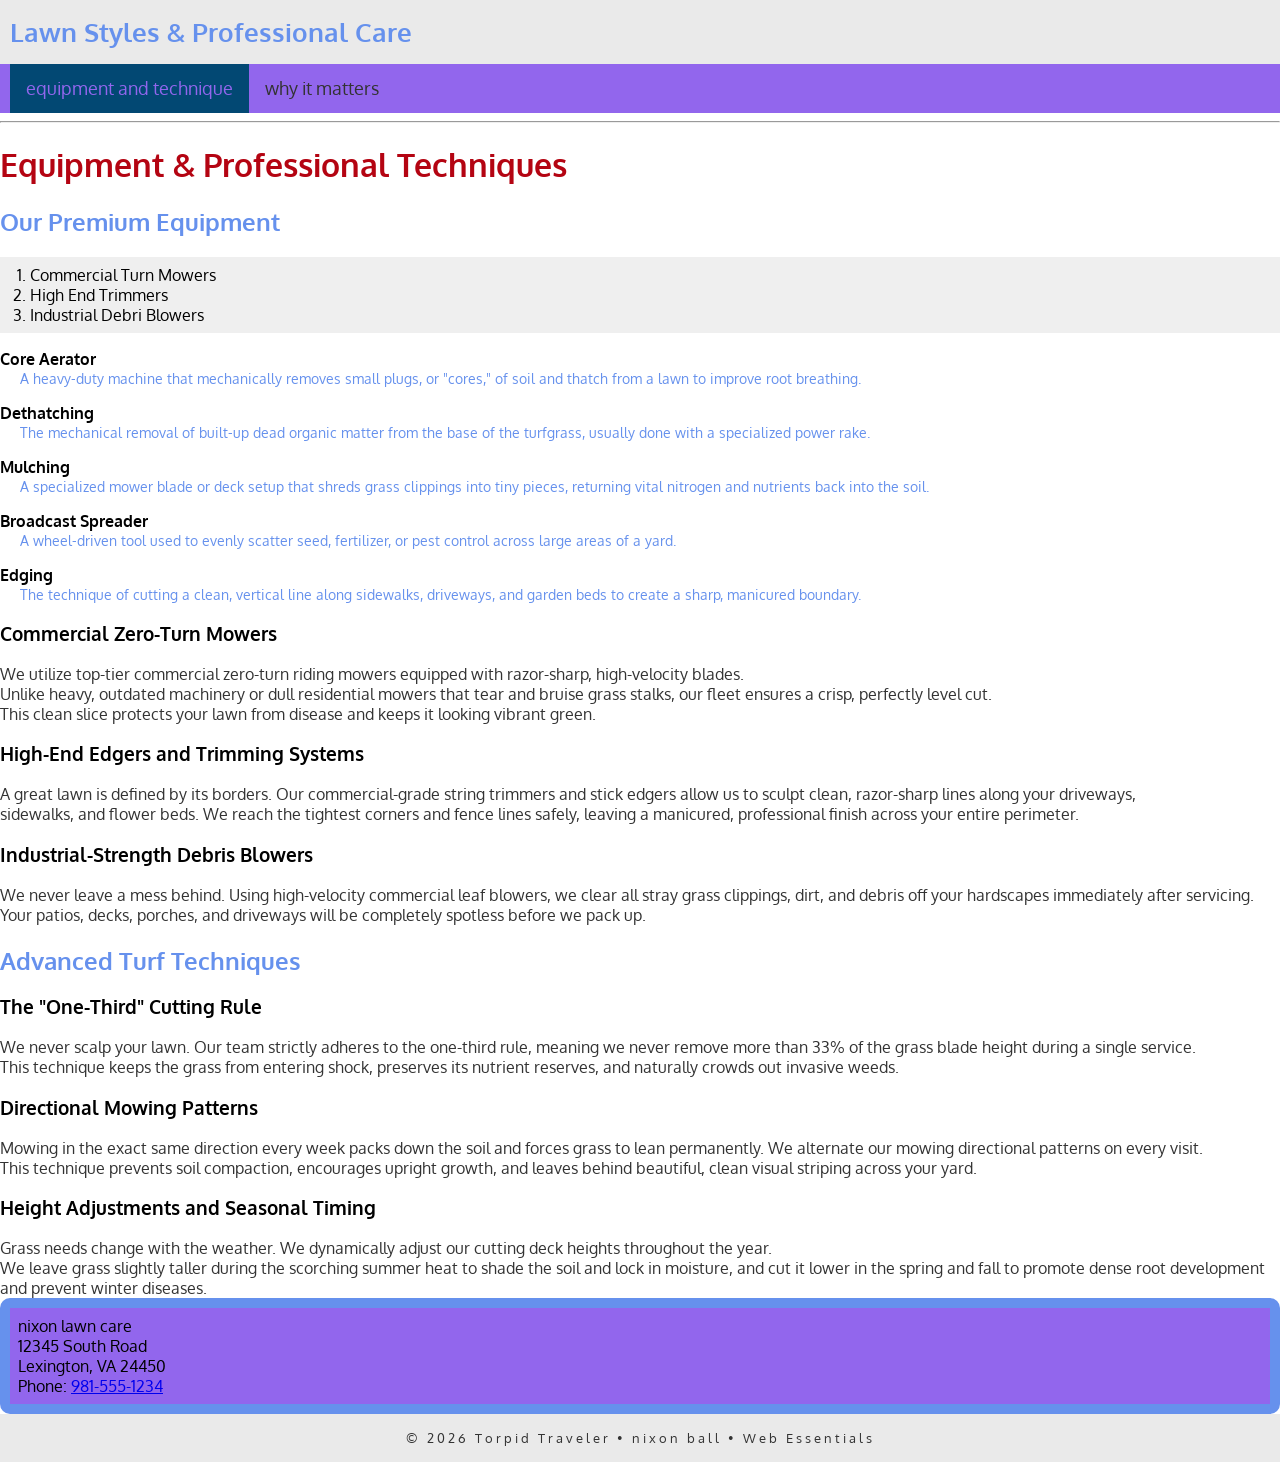
==== index.html @ 4f92e5b4 "unit 04 website" ====
<!doctype html>
<html lang="en">

<head>
    <meta charset="UTF-8">
    <meta name="description" content="lawn styles and equipment used" />
    <meta name="author" content="nixon" />
    <meta name="viewport" content="width=device-width, initial-scale=1">
    <title>lawn styles</title>

    <link rel="stylesheet" href="style.css">

    <link rel="preconnect" href="https://fonts.googleapis.com">
    <link rel="preconnect" href="https://fonts.gstatic.com" crossorigin>
    <link href="https://fonts.googleapis.com/css2?family=Oxygen:wght@300;400;700&display=swap" rel="stylesheet">
</head>

<body>
    <!-- start the page header -->
    <header>
        <span>Lawn Styles & Professional Care</span>
    </header>

    <!-- start the page navigation -->
    <nav>
        <ul>
            <li class="active"><a href="index.html">equipment and technique</a></li>
            <li><a href="techniques.html">why it matters</a></li>
        </ul>
    </nav>
<hr>
    <!-- start the page main -->
    <main>
        <h1>Equipment & Professional Techniques</h1>

        <h2>Our Premium Equipment</h2>
        <ol><li>Commercial Turn Mowers</li><li>High End Trimmers
        </li><li>Industrial Debri Blowers</li></ol>
        <dl>
  <dt><strong>Core Aerator</strong></dt>
  <dd>A heavy-duty machine that mechanically removes small plugs, or "cores," of soil and thatch from a lawn to improve root breathing.</dd>

  <dt><strong>Dethatching</strong></dt>
  <dd>The mechanical removal of built-up dead organic matter from the base of the turfgrass, usually done with a specialized power rake.</dd>

  <dt><strong>Mulching</strong></dt>
  <dd>A specialized mower blade or deck setup that shreds grass clippings into tiny pieces, returning vital nitrogen and nutrients back into the soil.</dd>

  <dt><strong>Broadcast Spreader</strong></dt>
  <dd>A wheel-driven tool used to evenly scatter seed, fertilizer, or pest control across large areas of a yard.</dd>

  <dt><strong>Edging</strong></dt>
  <dd>The technique of cutting a clean, vertical line along sidewalks, driveways, and garden beds to create a sharp, manicured boundary.</dd>
</dl>

        <h3>Commercial Zero-Turn Mowers</h3>
        <p>We utilize top-tier commercial zero-turn riding mowers equipped with razor-sharp, high-velocity blades. <br>
            Unlike heavy, outdated machinery or dull residential mowers that tear and bruise grass stalks, our fleet
            ensures a crisp, perfectly level cut. <br> This clean slice protects your lawn from disease and keeps it looking
            vibrant green.</p>

        <h3>High-End Edgers and Trimming Systems</h3>
        <p>A great lawn is defined by its borders. Our commercial-grade string trimmers and stick edgers allow us to
            sculpt clean, razor-sharp lines along your driveways, <br> sidewalks, and flower beds. We reach the tightest
            corners and fence lines safely, leaving a manicured, professional finish across your entire perimeter.</p>

        <h3>Industrial-Strength Debris Blowers</h3>
        <p>We never leave a mess behind. Using high-velocity commercial leaf blowers, we clear all stray grass
            clippings, dirt, and debris off your hardscapes immediately after servicing. <br> Your patios, decks, porches,
            and driveways will be completely spotless before we pack up.</p>

        <h2>Advanced Turf Techniques</h2>

        <h3>The "One-Third" Cutting Rule</h3>
        <p>We never scalp your lawn. Our team strictly adheres to the one-third rule, meaning we never remove more than
            33% of the grass blade height during a single service. <br> This technique keeps the grass from entering shock,
            preserves its nutrient reserves, and naturally crowds out invasive weeds.</p>

        <h3>Directional Mowing Patterns</h3>
        <p>Mowing in the exact same direction every week packs down the soil and forces grass to lean permanently. We
            alternate our mowing directional patterns on every visit. <br> This technique prevents soil compaction,
            encourages upright growth, and leaves behind beautiful, clean visual striping across your yard.</p>

        <h3>Height Adjustments and Seasonal Timing</h3>
        <p>Grass needs change with the weather. We dynamically adjust our cutting deck heights throughout the year. <br> We
            leave grass slightly taller during the scorching summer heat to shade the soil and lock in moisture, and cut
            it lower in the spring and fall to promote dense root development and prevent winter diseases.</p>

        <address>
            nixon lawn care<br>
            12345 South Road<br>
            Lexington, VA 24450<br>
            Phone: <a href="tel:9815551234">981-555-1234</a>
        </address>



    </main>


    <!-- start the page footer -->
    <footer>
        <p>&copy; 2026 Torpid Traveler &bull; nixon ball &bull; Web Essentials</p>
    </footer>
</body>

</html>
---- style.css ----
body{font-family: "Oxygen", sans-serif;

margin: 0;}

header{
background-color:#eaeaea ;

padding: 1rem 10px;
}

header span {

    color:#6691ED ;
    font-size: 1.6rem;
    font-weight: 700;
}

nav {
background-color: #9266ED; margin: 0;

}
nav ul {
    margin: 0;
    list-style-type: none;
    padding: 0 10px;
    display: flex;
}
nav a {
padding: 0.83rem 1rem;
display: block;
text-decoration: none;
color: #333;
font-size: 1.1rem;

}

nav li a:hover {
    color: white;

}


nav li.active a {background-color: #024873;
    color: #9266ED;
    
}
main h1{
color: #b40412;
}
main h2{
    color: #6691ED;
}
main p{
    margin: 0;
    color: #333;
}

main ol {
    padding: .5rem 30px;
    background-color:#efefef
}

main dl dt{ 
    color: #b40412;
    font-weight: 700;
    margin-top: 1rem;
}
main dl dd{
    color: #6691ED;
    font-size: .9rem;
    margin-left: 20px;
}
main ul{
    list-style-type: circle;
}
main ul li{
    line-height: 125%;
    margin-bottom: .5rem;
    font-size: .9rem;
}
main strong{
    font-weight: 700;
    color: black;
}
main em{
    font-weight: 300;
}
main address{
    font-style:normal;
    background-color: #9266ED;
    padding: .5rem;
    border-radius: 10px;
    border: 10px solid #6691ED;
}
main a:hover{
    color: #b40412;
}
footer{
    background-color: #eaeaea;
    text-align: center;
    padding: 1rem 0;
}
footer p{
    margin: 0;
    font-size: .8rem;
    color: #333;
    letter-spacing: 3px;
}
dd{
   margin-left: px;
}
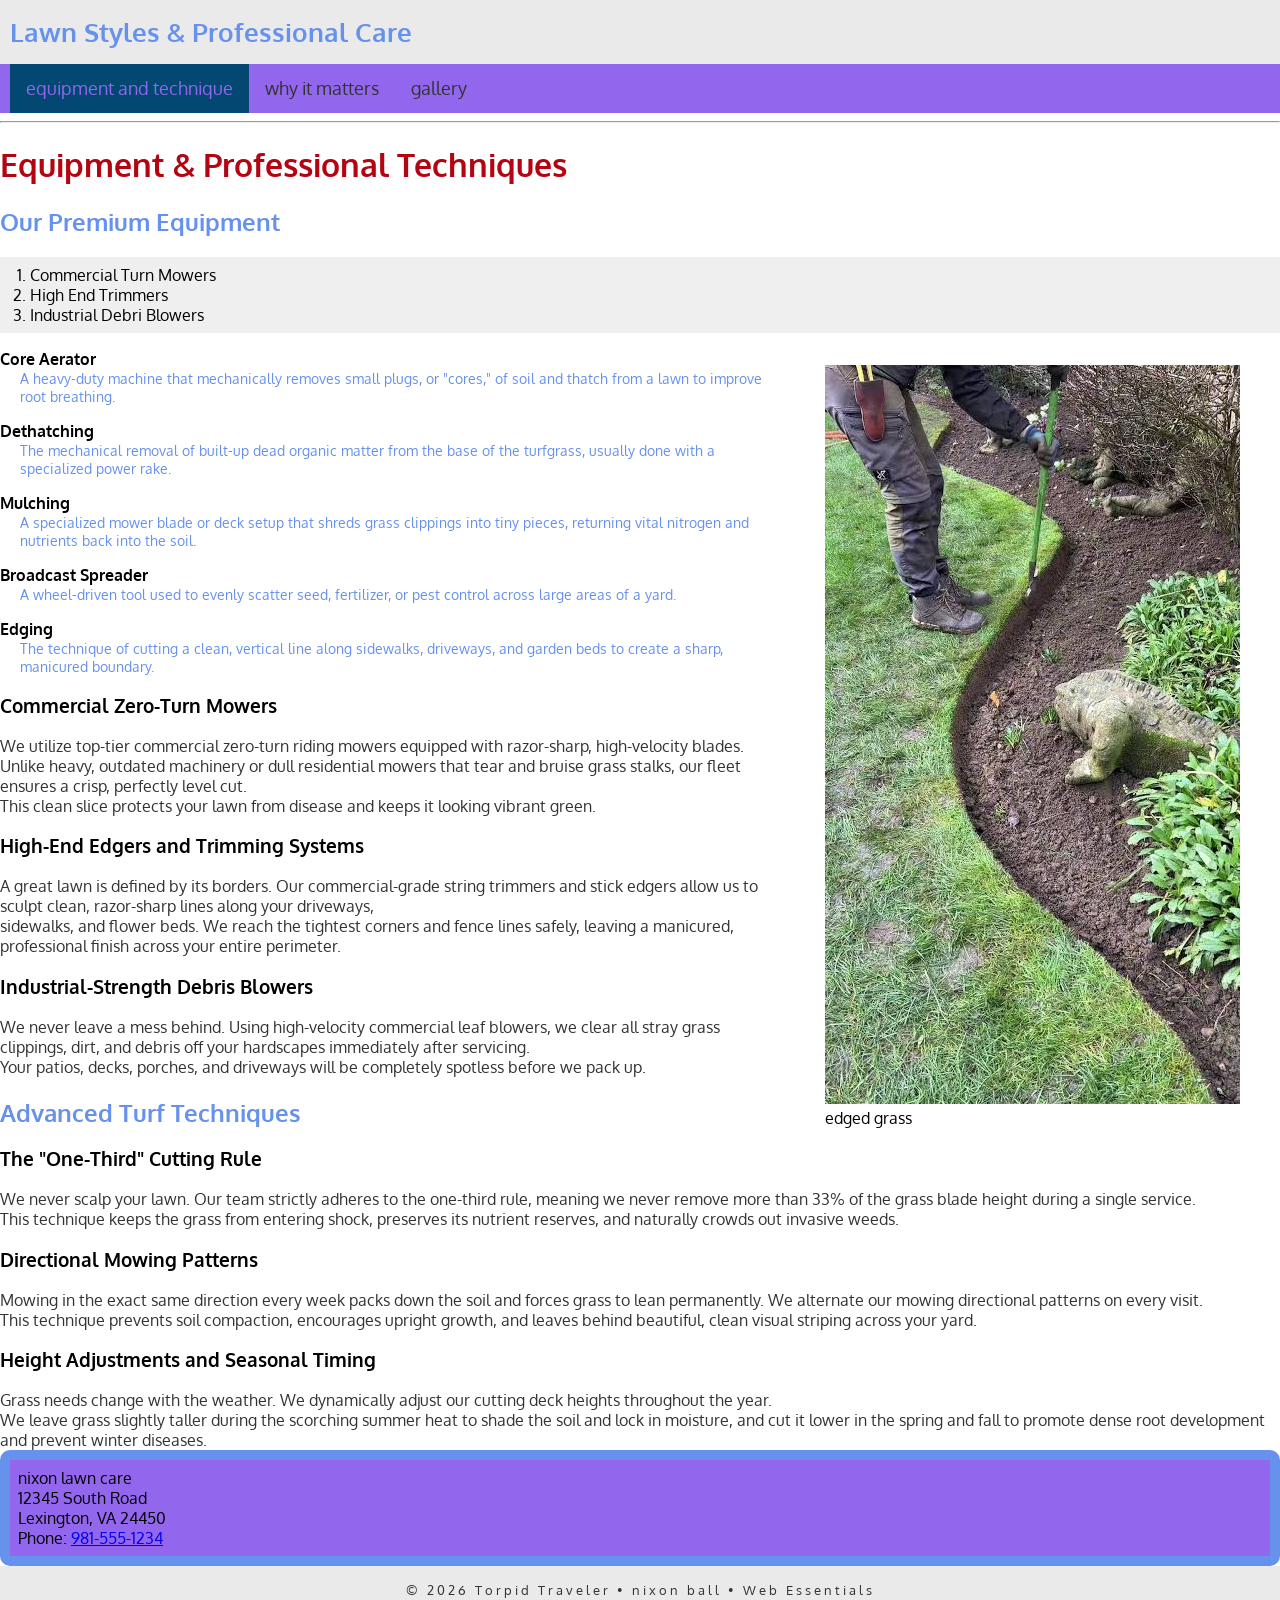
==== commit ee1e142a: "final changes" ====
--- a/index.html
+++ b/index.html
@@ -26,38 +26,53 @@
         <ul>
             <li class="active"><a href="index.html">equipment and technique</a></li>
             <li><a href="techniques.html">why it matters</a></li>
+            <li><a href="gallery.html">gallery</a></li>
         </ul>
     </nav>
-<hr>
+    <hr>
     <!-- start the page main -->
     <main>
+       
         <h1>Equipment & Professional Techniques</h1>
 
         <h2>Our Premium Equipment</h2>
-        <ol><li>Commercial Turn Mowers</li><li>High End Trimmers
-        </li><li>Industrial Debri Blowers</li></ol>
+        <ol>
+            <li>Commercial Turn Mowers</li>
+            <li>High End Trimmers
+            </li>
+            <li>Industrial Debri Blowers</li>
+        </ol>
+        <figure><img src="img/img3.jpg" alt="edged grass" width="415" height="auto" loading="lazy">
+            <figcaption>edged grass</figcaption></figure>
         <dl>
-  <dt><strong>Core Aerator</strong></dt>
-  <dd>A heavy-duty machine that mechanically removes small plugs, or "cores," of soil and thatch from a lawn to improve root breathing.</dd>
+            <dt><strong>Core Aerator</strong></dt>
+            <dd>A heavy-duty machine that mechanically removes small plugs, or "cores," of soil and thatch from a lawn
+                to improve root breathing.</dd>
 
-  <dt><strong>Dethatching</strong></dt>
-  <dd>The mechanical removal of built-up dead organic matter from the base of the turfgrass, usually done with a specialized power rake.</dd>
+            <dt><strong>Dethatching</strong></dt>
+            <dd>The mechanical removal of built-up dead organic matter from the base of the turfgrass, usually done with
+                a specialized power rake.</dd>
 
-  <dt><strong>Mulching</strong></dt>
-  <dd>A specialized mower blade or deck setup that shreds grass clippings into tiny pieces, returning vital nitrogen and nutrients back into the soil.</dd>
+            <dt><strong>Mulching</strong></dt>
+            <dd>A specialized mower blade or deck setup that shreds grass clippings into tiny pieces, returning vital
+                nitrogen and nutrients back into the soil.</dd>
 
-  <dt><strong>Broadcast Spreader</strong></dt>
-  <dd>A wheel-driven tool used to evenly scatter seed, fertilizer, or pest control across large areas of a yard.</dd>
+            <dt><strong>Broadcast Spreader</strong></dt>
+            <dd>A wheel-driven tool used to evenly scatter seed, fertilizer, or pest control across large areas of a
+                yard.</dd>
 
-  <dt><strong>Edging</strong></dt>
-  <dd>The technique of cutting a clean, vertical line along sidewalks, driveways, and garden beds to create a sharp, manicured boundary.</dd>
-</dl>
+            <dt><strong>Edging</strong></dt>
+            <dd>The technique of cutting a clean, vertical line along sidewalks, driveways, and garden beds to create a
+                sharp, manicured boundary.</dd>
+        </dl>
 
         <h3>Commercial Zero-Turn Mowers</h3>
         <p>We utilize top-tier commercial zero-turn riding mowers equipped with razor-sharp, high-velocity blades. <br>
             Unlike heavy, outdated machinery or dull residential mowers that tear and bruise grass stalks, our fleet
-            ensures a crisp, perfectly level cut. <br> This clean slice protects your lawn from disease and keeps it looking
+            ensures a crisp, perfectly level cut. <br> This clean slice protects your lawn from disease and keeps it
+            looking
             vibrant green.</p>
+        
 
         <h3>High-End Edgers and Trimming Systems</h3>
         <p>A great lawn is defined by its borders. Our commercial-grade string trimmers and stick edgers allow us to
@@ -66,14 +81,16 @@
 
         <h3>Industrial-Strength Debris Blowers</h3>
         <p>We never leave a mess behind. Using high-velocity commercial leaf blowers, we clear all stray grass
-            clippings, dirt, and debris off your hardscapes immediately after servicing. <br> Your patios, decks, porches,
+            clippings, dirt, and debris off your hardscapes immediately after servicing. <br> Your patios, decks,
+            porches,
             and driveways will be completely spotless before we pack up.</p>
 
         <h2>Advanced Turf Techniques</h2>
 
         <h3>The "One-Third" Cutting Rule</h3>
         <p>We never scalp your lawn. Our team strictly adheres to the one-third rule, meaning we never remove more than
-            33% of the grass blade height during a single service. <br> This technique keeps the grass from entering shock,
+            33% of the grass blade height during a single service. <br> This technique keeps the grass from entering
+            shock,
             preserves its nutrient reserves, and naturally crowds out invasive weeds.</p>
 
         <h3>Directional Mowing Patterns</h3>
@@ -82,7 +99,8 @@
             encourages upright growth, and leaves behind beautiful, clean visual striping across your yard.</p>
 
         <h3>Height Adjustments and Seasonal Timing</h3>
-        <p>Grass needs change with the weather. We dynamically adjust our cutting deck heights throughout the year. <br> We
+        <p>Grass needs change with the weather. We dynamically adjust our cutting deck heights throughout the year. <br>
+            We
             leave grass slightly taller during the scorching summer heat to shade the soil and lock in moisture, and cut
             it lower in the spring and fall to promote dense root development and prevent winter diseases.</p>
 
@@ -97,7 +115,6 @@
 
     </main>
 
-
     <!-- start the page footer -->
     <footer>
         <p>&copy; 2026 Torpid Traveler &bull; nixon ball &bull; Web Essentials</p>
--- a/style.css
+++ b/style.css
@@ -43,6 +43,9 @@
 nav li.active a {background-color: #024873;
     color: #9266ED;
     
+}
+.gallery-page{
+   background-color: #024873 ;
 }
 main h1{
 color: #b40412;
@@ -99,6 +102,7 @@
     background-color: #eaeaea;
     text-align: center;
     padding: 1rem 0;
+    clear:both;
 }
 footer p{
     margin: 0;
@@ -106,6 +110,18 @@
     color: #333;
     letter-spacing: 3px;
 }
-dd{
-   margin-left: px;
-}+main figure{ 
+    float: right;
+}
+
+.gallery {
+    display: flex;
+    flex-wrap: wrap;
+}
+.gallery figcaption{
+    text-align: center;
+    color: #eaeaea;
+    font-weight: bolder;
+    
+}
+m
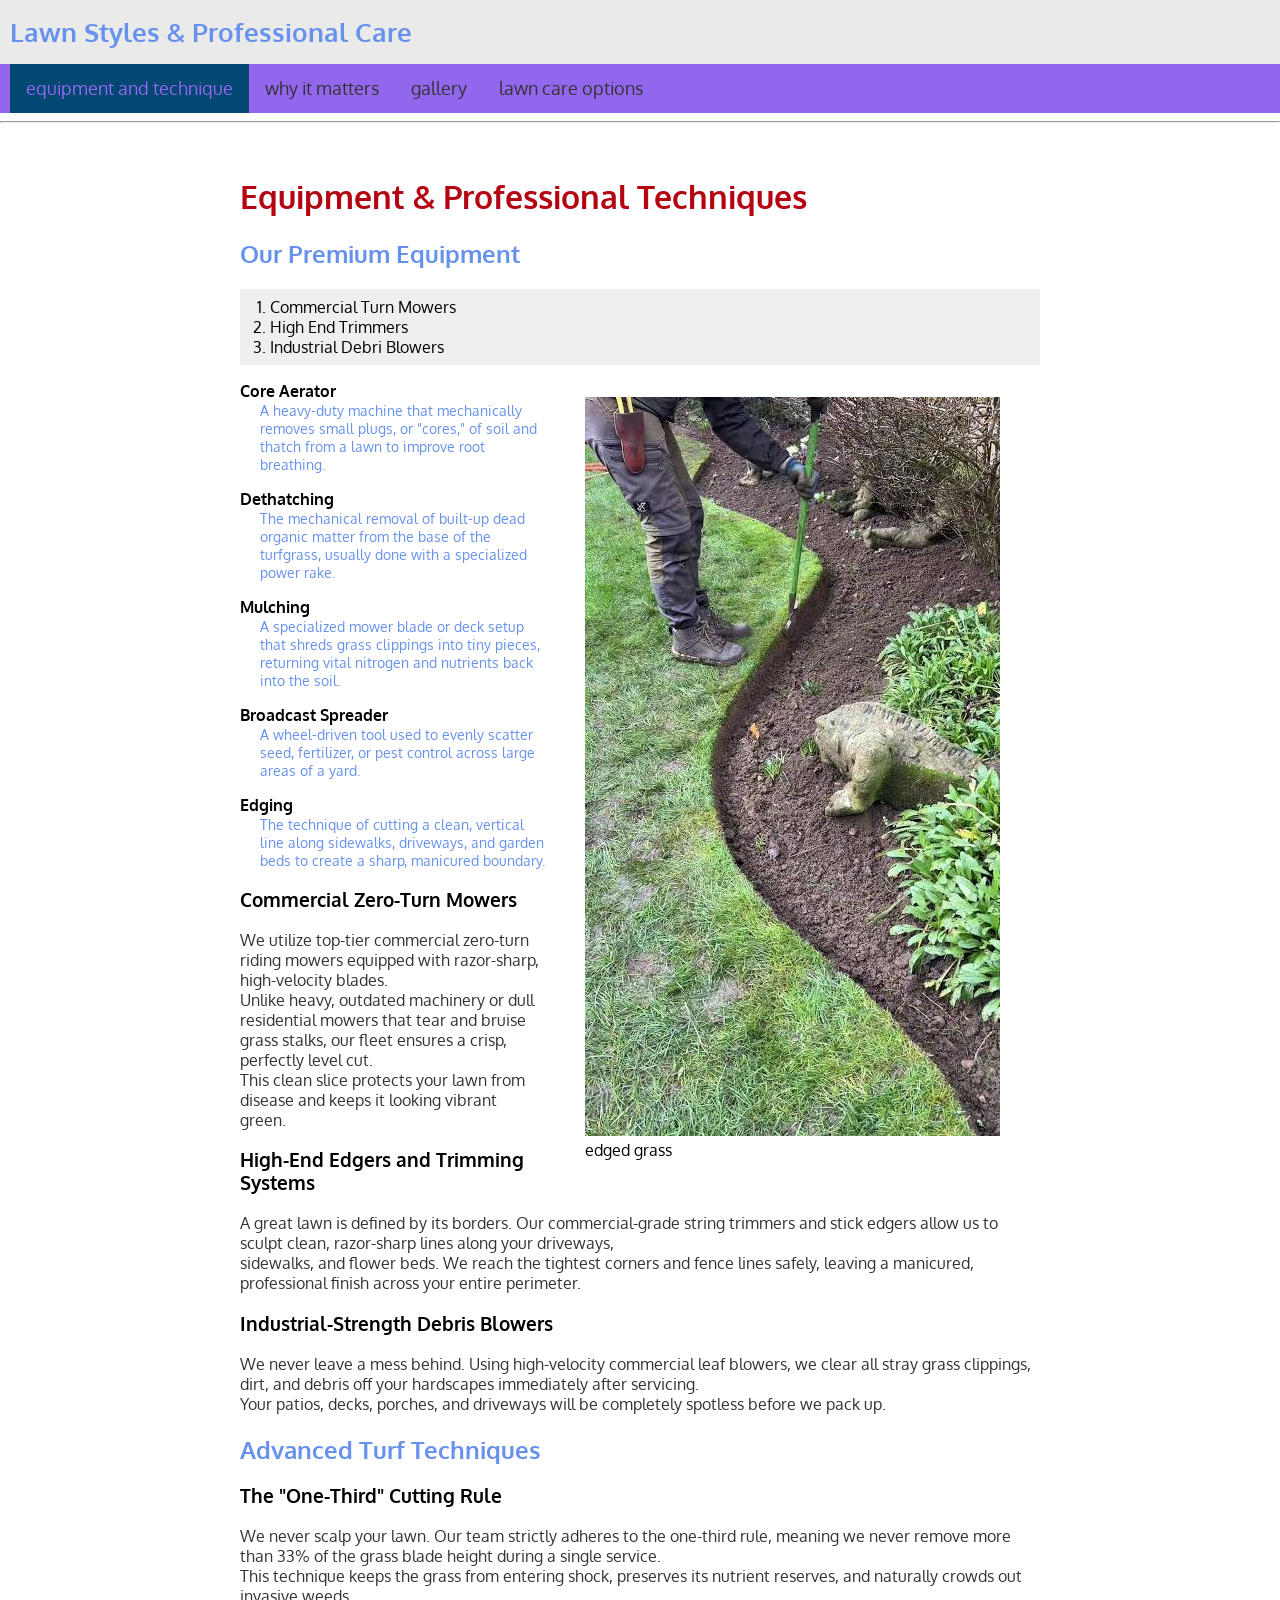
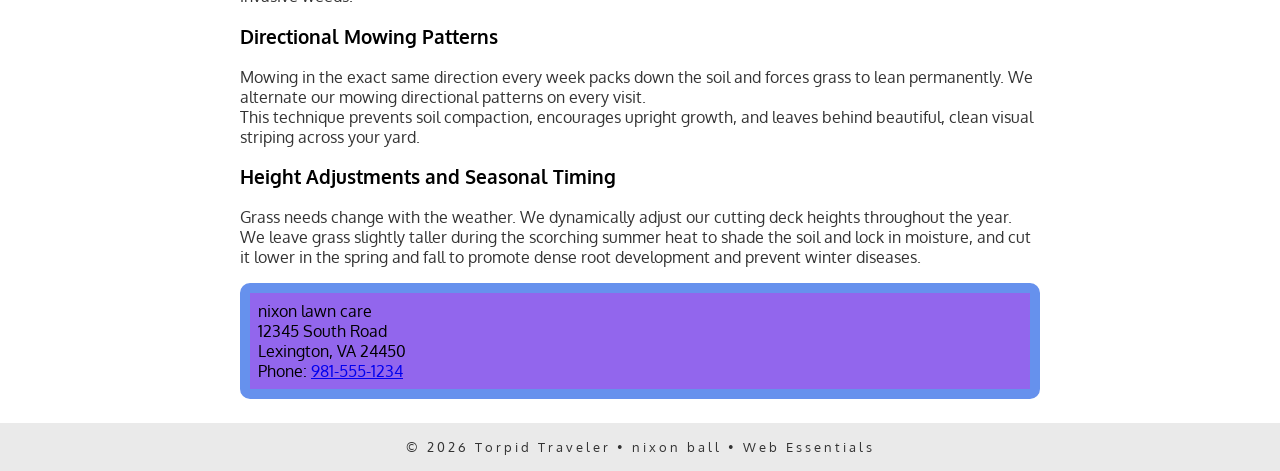
==== commit 417c8d3d: "project 04 v3" ====
--- a/index.html
+++ b/index.html
@@ -22,11 +22,13 @@
     </header>
 
     <!-- start the page navigation -->
-    <nav>
+ <nav>
         <ul>
-            <li class="active"><a href="index.html">equipment and technique</a></li>
+          <li class="active"><a href="index.html">equipment and technique</a></li>
             <li><a href="techniques.html">why it matters</a></li>
             <li><a href="gallery.html">gallery</a></li>
+            <li><a href="lawn care options.html">lawn care options</a></li>
+           
         </ul>
     </nav>
     <hr>
--- a/style.css
+++ b/style.css
@@ -1,127 +1,296 @@
-body{font-family: "Oxygen", sans-serif;
-
-margin: 0;}
-
-header{
-background-color:#eaeaea ;
-
-padding: 1rem 10px;
+/* ==========================================
+   GLOBAL LAYOUT (Applies to all pages)
+   ========================================== */
+body {
+    font-family: "Oxygen", sans-serif;
+    margin: 0;
+    padding: 0;
+}
+
+header {
+    background-color: #eaeaea;
+    padding: 1rem 10px;
 }
 
 header span {
-
-    color:#6691ED ;
+    color: #6691ED;
     font-size: 1.6rem;
     font-weight: 700;
 }
 
 nav {
-background-color: #9266ED; margin: 0;
-
-}
+    background-color: #9266ED; 
+    margin: 0;
+}
+
 nav ul {
     margin: 0;
     list-style-type: none;
     padding: 0 10px;
     display: flex;
 }
+
 nav a {
-padding: 0.83rem 1rem;
-display: block;
-text-decoration: none;
-color: #333;
-font-size: 1.1rem;
-
+    padding: 0.83rem 1rem;
+    display: block;
+    text-decoration: none;
+    color: #333;
+    font-size: 1.1rem;
 }
 
 nav li a:hover {
     color: white;
-
-}
-
-
-nav li.active a {background-color: #024873;
+}
+
+nav li.active a {
+    background-color: #024873;
     color: #9266ED;
-    
-}
-.gallery-page{
-   background-color: #024873 ;
-}
-main h1{
-color: #b40412;
-}
-main h2{
+}
+
+main {
+    padding: 1.5rem;
+    max-width: 800px;
+    margin: 0 auto;
+}
+
+main h1 {
+    color: #b40412;
+}
+
+main h2 {
     color: #6691ED;
 }
-main p{
-    margin: 0;
-    color: #333;
-}
-
+
+main p {
+    margin: 0 0 1rem 0;
+    color: #333;
+}
+
+footer {
+    background-color: #eaeaea;
+    text-align: center;
+    padding: 1rem 0;
+    clear: both;
+}
+
+footer p {
+    margin: 0;
+    font-size: .8rem;
+    color: #333;
+    letter-spacing: 3px;
+}
+
+/* ==========================================
+   ORIGINAL ELEMENTS & GALLERY STYLES
+   ========================================== */
 main ol {
     padding: .5rem 30px;
-    background-color:#efefef
-}
-
-main dl dt{ 
+    background-color: #efefef;
+}
+
+main dl dt { 
     color: #b40412;
     font-weight: 700;
     margin-top: 1rem;
 }
-main dl dd{
+
+main dl dd {
     color: #6691ED;
     font-size: .9rem;
     margin-left: 20px;
 }
-main ul{
+
+main ul {
     list-style-type: circle;
 }
-main ul li{
+
+main ul li {
     line-height: 125%;
     margin-bottom: .5rem;
     font-size: .9rem;
 }
-main strong{
+
+main strong {
     font-weight: 700;
     color: black;
 }
-main em{
+
+main em {
     font-weight: 300;
 }
-main address{
-    font-style:normal;
+
+main address {
+    font-style: normal;
     background-color: #9266ED;
     padding: .5rem;
     border-radius: 10px;
     border: 10px solid #6691ED;
 }
-main a:hover{
+
+main a:hover {
     color: #b40412;
 }
-footer{
-    background-color: #eaeaea;
-    text-align: center;
-    padding: 1rem 0;
-    clear:both;
-}
-footer p{
-    margin: 0;
-    font-size: .8rem;
-    color: #333;
-    letter-spacing: 3px;
-}
-main figure{ 
+
+main figure { 
     float: right;
+}
+
+main.gallery-page {
+    background-color: #024873;
+    max-width: 100%;
+    padding: 2rem;
+    box-sizing: border-box;
 }
 
 .gallery {
     display: flex;
     flex-wrap: wrap;
-}
-.gallery figcaption{
+    justify-content: center;
+    gap: 20px;
+}
+
+.gallery figure {
+    float: none;
+    margin: 0;
+    background-color: rgba(255, 255, 255, 0.05);
+    padding: 10px;
+    border-radius: 6px;
+    max-width: 300px;
+}
+
+.gallery figure img {
+    width: 100%;
+    height: auto;
+    display: block;
+    border-radius: 4px;
+}
+
+.gallery figcaption {
     text-align: center;
     color: #eaeaea;
     font-weight: bolder;
-    
-}
-m+    margin-top: 8px;
+}
+
+/* ==========================================
+   CHECKLIST COMPLIANCE: Form Layout Styling
+   ========================================== */
+.myForm {
+    margin-top: 1.5rem;
+}
+
+/* CHECKLIST: Field sets and legends are styled */
+.myForm fieldset {
+    border: 2px solid #6691ED;
+    border-radius: 8px;
+    padding: 1.5rem;
+    margin-bottom: 1.5rem;
+    background-color: #fdfdfd;
+}
+
+.myForm legend {
+    font-weight: 700;
+    color: #024873;
+    padding: 0 10px;
+    text-transform: capitalize;
+}
+
+/* CHECKLIST: Everything is left aligned (straight line eye tracking) */
+/* DESIGN PROXIMITY: Instructions visually grouped with input */
+.myForm label {
+    display: block;
+    text-align: left;
+    margin-bottom: 1.25rem;
+    color: #333;
+    font-size: 0.95rem;
+    font-weight: bold;
+}
+
+/* CHECKLIST: Background and text color for typing spaces */
+/* CHECKLIST: Inputs have round corners, borders, and match each other (Consistency) */
+.myForm input[type="text"],
+.myForm input[type="tel"],
+.myForm select,
+.myForm textarea {
+    display: block;
+    width: 100%;
+    max-width: 450px;
+    padding: 0.6rem;
+    margin-top: 0.4rem;
+    background-color: #ffffff;  /* Background input workspace color */
+    color: #222222;             /* Text color for typed user data */
+    border: 1px solid #6691ED;  /* Matching consistent borders */
+    border-radius: 6px;         /* Consistent rounded corners */
+    font-family: inherit;
+    box-sizing: border-box;
+}
+
+/* Focus styles for text areas */
+.myForm input[type="text"]:focus,
+.myForm input[type="tel"]:focus,
+.myForm select:focus,
+.myForm textarea:focus {
+    border-color: #9266ED;
+    outline: none;
+    background-color: #f7f5ff; /* Shifts text area background slightly on active type */
+}
+
+/* Structural placement overrides for inline radio buttons and checkboxes */
+.myForm .radio-group,
+.myForm .checkbox-group {
+    text-align: left;
+}
+
+.myForm .radio-group label,
+.myForm .checkbox-group label {
+    display: inline-block;
+    margin-right: 1.5rem;
+    margin-bottom: 0.5rem;
+    font-weight: normal;
+    cursor: pointer;
+}
+
+.myForm input[type="radio"],
+.myForm input[type="checkbox"] {
+    margin-right: 0.5rem;
+    vertical-align: middle;
+}
+
+.myForm label.select-label,
+.myForm label.textarea-label {
+    margin-top: 1rem;
+}
+
+.myForm textarea {
+    max-width: 100%;
+    height: 120px;
+    resize: vertical;
+}
+
+/* CHECKLIST: Submission Button styled with border, round corners, padding, and background color from palette */
+.myForm input[type="submit"] {
+    display: block;
+    text-align: center;
+    background-color: #024873;  /* Background color from color scheme */
+    color: #ffffff;
+    border: 2px solid #6691ED;  /* Custom explicit border */
+    border-radius: 6px;         /* Clean rounded corners */
+    padding: 0.8rem 2rem;       /* Dedicated element padding */
+    font-size: 1rem;
+    font-weight: 700;
+    cursor: pointer;
+    transition: all 0.2s ease;
+    margin-top: 1.5rem;
+}
+
+.myForm input[type="submit"]:hover {
+    background-color: #b40412;  /* Interactive hover fallback styling color */
+    border-color: #b40412;
+}
+
+/* Shared browser compatibility block for thanks page meta tracking */
+body:has(meta[http-equiv="refresh"]) main {
+    text-align: left;
+    padding-top: 3rem;
+    padding-bottom: 3rem;
+}
